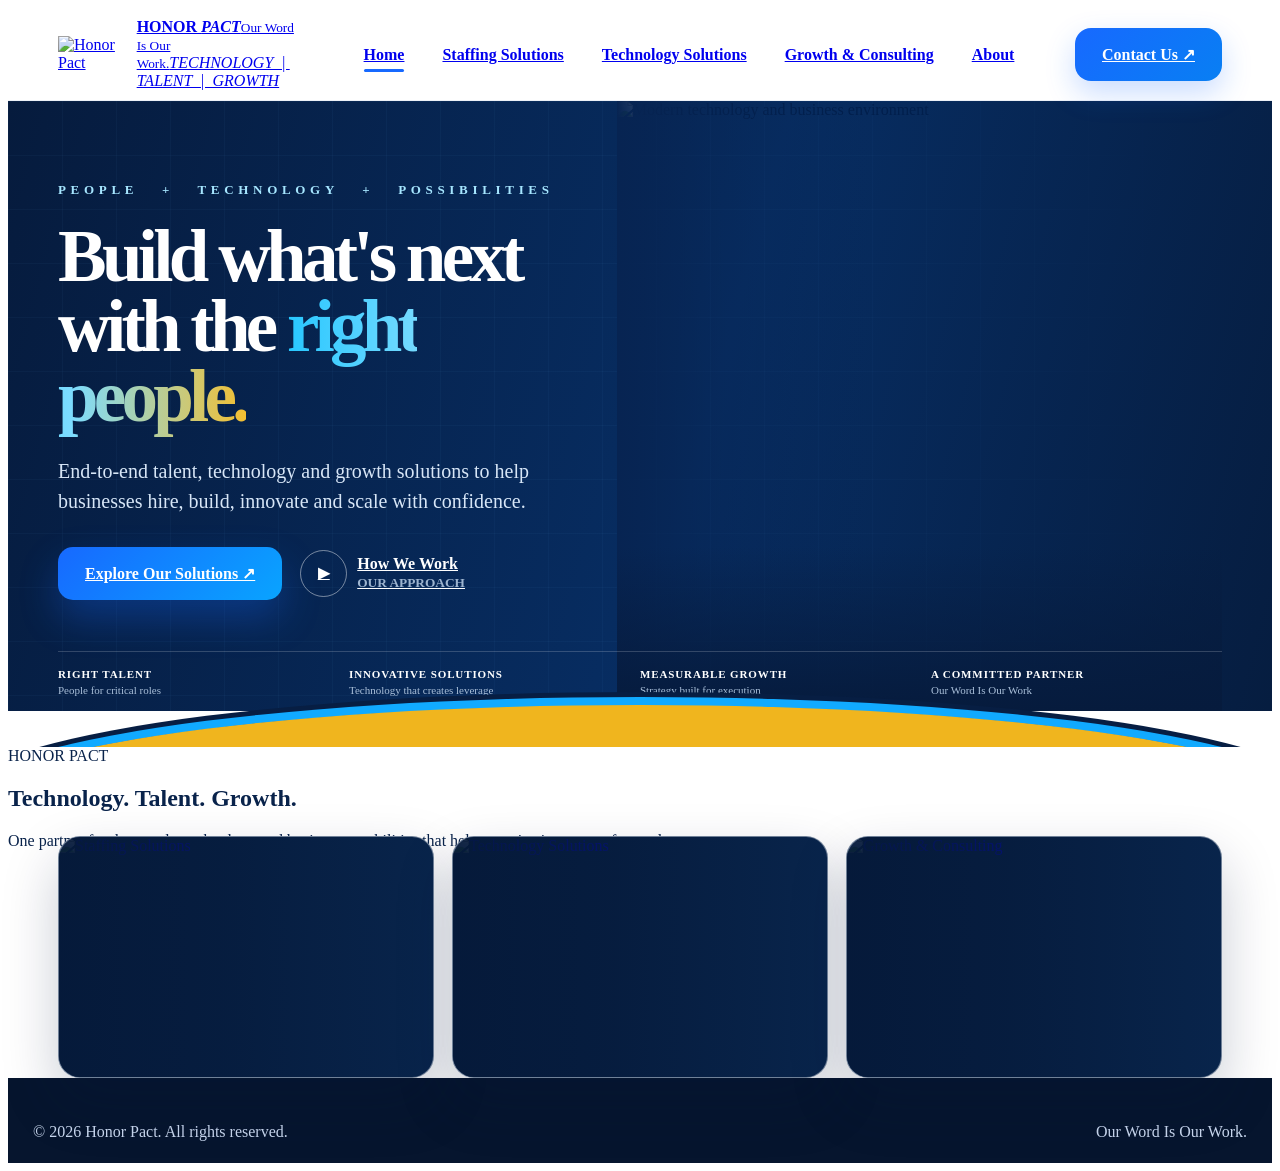
==== index.html @ 68eb31d2 "uploaded files" ====
<!doctype html>
<html lang="en">
<head>
<meta charset="utf-8">
<meta name="viewport" content="width=device-width,initial-scale=1">
<title>Honor Pact | Technology, Talent & Growth</title>
<meta name="description" content="Honor Pact delivers technology, talent and growth solutions for modern businesses.">
<link rel="icon" href="assets/honor-pact-logo.png">
<link rel="stylesheet" href="assets/style.css">
<style>
/* HOMEPAGE VISUAL MATCH */
.hp-home{background:#fff;color:#09234b;overflow-x:hidden;overflow-y:auto}
.hp-header{height:92px;background:rgba(255,255,255,.98);display:flex;align-items:center;border-bottom:1px solid #edf1f7;position:relative;z-index:10}
.hp-nav{width:min(1410px,calc(100% - 100px));margin:auto;display:flex;align-items:center;justify-content:space-between;gap:32px}
.hp-brand{width:245px;display:flex;align-items:center}
.hp-brand img{width:235px;height:auto;display:block}
.hp-links{display:flex;align-items:center;gap:38px;font-size:16px;font-weight:750}
.hp-links a{padding:34px 0 32px;position:relative}
.hp-links a:hover{color:#1769ff}
.hp-links a.active:after{content:"";position:absolute;left:0;right:0;bottom:24px;height:3px;border-radius:2px;background:#1769ff}
.hp-contact{padding:17px 27px;border-radius:16px;background:linear-gradient(135deg,#1769ff,#087ff3);color:#fff;font-weight:800;box-shadow:0 12px 30px rgba(23,105,255,.23)}
.hp-hero{height:610px;background:linear-gradient(105deg,#061b3d 0%,#072d62 55%,#061d40 100%);position:relative;overflow:hidden}
.hp-grid{position:absolute;inset:0;background-image:linear-gradient(rgba(112,194,255,.11) 1px,transparent 1px),linear-gradient(90deg,rgba(112,194,255,.11) 1px,transparent 1px);background-size:54px 54px;opacity:.35;mask-image:linear-gradient(90deg,black 0%,black 55%,transparent 95%)}
.hp-hero-inner{width:min(1410px,calc(100% - 100px));height:100%;margin:auto;display:grid;grid-template-columns:48% 52%;align-items:center;position:relative;z-index:2}
.hp-copy{padding:0 0 30px;position:relative;z-index:5}
.hp-kicker{color:#a6e6ff;font-size:13px;letter-spacing:.36em;font-weight:850;margin-bottom:24px}
.hp-title{font-size:clamp(55px,5.7vw,84px);line-height:.96;letter-spacing:-.065em;color:#fff;margin:0 0 25px;font-weight:900}
.hp-title .grad{background:linear-gradient(90deg,#27c7ff 0%,#7cdcff 45%,#f4bf31 100%);-webkit-background-clip:text;background-clip:text;color:transparent}
.hp-desc{font-size:20px;line-height:1.48;color:#d7e6f7;max-width:700px;margin:0 0 30px}
.hp-actions{display:flex;gap:12px;align-items:center}
.hp-primary{padding:17px 27px;border-radius:15px;background:linear-gradient(135deg,#1769ff,#09a4ff);color:#fff;font-weight:850;box-shadow:0 18px 38px rgba(23,105,255,.3)}
.hp-secondary{padding:16px 25px;border:1px solid rgba(255,255,255,.32);border-radius:15px;color:#fff;font-weight:800;background:rgba(255,255,255,.045)}
.hp-story{display:flex;align-items:center;gap:10px;margin-left:6px;color:#fff;font-weight:800}
.hp-play{width:45px;height:45px;border:1px solid rgba(255,255,255,.45);border-radius:50%;display:grid;place-items:center;font-size:15px}
.hp-visual{height:100%;position:relative;overflow:hidden}
.hp-visual:before{content:"";position:absolute;inset:0;background:linear-gradient(90deg,#072452 0%,rgba(7,36,82,.35) 18%,transparent 42%);z-index:2}
.hp-visual:after{content:"";position:absolute;inset:0;background:linear-gradient(0deg,#061b3d 0%,transparent 27%);z-index:2}
.hp-visual img{position:absolute;width:100%;height:100%;object-fit:cover;object-position:center;filter:saturate(1.08) contrast(1.05)}
.hp-side-label{position:absolute;right:42px;top:46px;z-index:4;color:#fff;font-size:12px;line-height:2.4;letter-spacing:.22em;font-weight:850;text-align:left}
.hp-side-label:after{content:"";display:block;width:51px;height:2px;background:#f4bd2a;margin-top:4px}
.hp-proof{position:absolute;left:0;right:0;bottom:0;z-index:5;display:grid;grid-template-columns:repeat(4,1fr);gap:0;border-top:1px solid rgba(255,255,255,.18)}
.hp-proof .p{padding:16px 16px 15px 0;color:#fff}
.hp-proof .p b{font-size:11px;letter-spacing:.08em;display:block}
.hp-proof .p span{font-size:11px;color:#a9bfd9;display:block;margin-top:4px}
.hp-wave{height:64px;margin-top:-28px;position:relative;z-index:7;overflow:hidden}
.hp-wave:before{content:"";position:absolute;left:-4%;right:-4%;top:22px;height:105px;border-radius:50% 50% 0 0/100% 100% 0 0;background:#f0b51e;box-shadow:0 -8px 0 #11aaff,0 -13px 0 #071e43}
.hp-cards{width:min(1410px,calc(100% - 100px));margin:-30px auto 0;position:relative;z-index:8;display:grid;grid-template-columns:repeat(3,1fr);gap:18px}
.hp-card{height:240px;border-radius:22px;overflow:hidden;position:relative;border:1px solid rgba(255,255,255,.42);box-shadow:0 24px 55px rgba(4,25,57,.22);background:#09264e}
.hp-card:after{content:"";position:absolute;inset:0;background:linear-gradient(90deg,rgba(5,25,57,.95) 0%,rgba(5,25,57,.72) 43%,rgba(5,25,57,.14) 100%);z-index:1}
.hp-card img{position:absolute;inset:0;width:100%;height:100%;object-fit:cover}
.hp-card-tech:after{background:linear-gradient(90deg,rgba(35,20,0,.93) 0%,rgba(49,29,0,.70) 45%,rgba(49,29,0,.16) 100%)}
.hp-card-growth:after{background:linear-gradient(90deg,rgba(0,56,46,.95) 0%,rgba(0,76,64,.66) 45%,rgba(0,76,64,.13) 100%)}
.hp-card-content{position:relative;z-index:3;height:100%;padding:26px 28px;color:#fff;display:flex;flex-direction:column;align-items:flex-start}
.hp-icon{width:44px;height:44px;border-radius:14px;border:1px solid rgba(255,255,255,.42);display:grid;place-items:center;font-weight:900;font-size:18px;margin-bottom:14px;background:rgba(255,255,255,.08);backdrop-filter:blur(8px)}
.hp-card h3{font-size:24px;margin:0 0 4px;letter-spacing:-.025em}
.hp-card p{font-size:15px;margin:0 0 10px;color:#e8f2ff}
.hp-card small{font-size:12px;color:#c6dbf2;max-width:300px;line-height:1.6}
.hp-arrow{margin-top:auto;width:40px;height:40px;border:1px solid rgba(255,255,255,.48);border-radius:50%;display:grid;place-items:center;font-size:18px}
.hp-after{padding:92px 0 130px;position:relative;z-index:2}
.hp-after .wrap{width:min(1200px,calc(100% - 100px));margin:auto;text-align:center}
.hp-after .eyebrow{font-size:12px;color:#1769ff;letter-spacing:.26em;font-weight:850;text-transform:uppercase}
.hp-after h2{font-size:clamp(38px,4vw,58px);line-height:1.04;letter-spacing:-.05em;margin:10px 0 14px}
.hp-after p{color:#60708e;font-size:18px;max-width:760px;margin:auto}
@media(max-width:1050px){
 .hp-nav,.hp-hero-inner,.hp-cards{width:calc(100% - 50px)}
 .hp-links{gap:20px;font-size:14px}.hp-brand{width:220px}.hp-brand img{width:205px}
 .hp-hero-inner{grid-template-columns:1fr 1fr}.hp-title{font-size:58px}
}
@media(max-width:820px){
 .hp-header{height:78px}.hp-nav{width:calc(100% - 30px)}.hp-links{display:none}.hp-brand img{width:190px}.hp-contact{padding:12px 16px}
 .hp-hero{height:auto;overflow:visible}.hp-hero-inner{width:100%;display:flex;flex-direction:column}.hp-copy{padding:55px 25px 40px;width:100%}.hp-title{font-size:49px}.hp-desc{font-size:17px}
 .hp-visual{height:360px;width:100%}.hp-proof{position:relative;margin:0 25px;width:calc(100% - 50px);bottom:auto;grid-template-columns:1fr 1fr}.hp-proof .p{padding:13px 8px 13px 0}
 .hp-wave{display:none}.hp-cards{width:calc(100% - 30px);margin:25px auto 0;grid-template-columns:1fr}.hp-card{height:215px}
 .hp-after .wrap{width:calc(100% - 30px)}
}
</style>
</head>
<body class="hp-home">
<header class="hp-header">
 <div class="hp-nav">
  <a class="hp-brand" href="index.html"><img class="hp-mark" src="assets/hp-symbol.png" alt="Honor Pact"><span class="hp-brand-copy"><strong>HONOR <em>PACT</em></strong><small>Our Word Is Our Work.</small><i>TECHNOLOGY &nbsp;|&nbsp; TALENT &nbsp;|&nbsp; GROWTH</i></span></a>
  <nav class="hp-links">
   <a class="active" href="index.html">Home</a>
   <a href="staffing.html">Staffing Solutions</a>
   <a href="technology.html">Technology Solutions</a>
   <a href="growth.html">Growth &amp; Consulting</a>
   <a href="about.html">About</a>
  </nav>
  <a class="hp-contact" href="contact.html">Contact Us ↗</a>
 </div>
</header>

<main>
<section class="hp-hero">
 <div class="hp-grid"></div>
 <div class="hp-hero-inner">
  <div class="hp-copy">
   <div class="hp-kicker">PEOPLE &nbsp; + &nbsp; TECHNOLOGY &nbsp; + &nbsp; POSSIBILITIES</div>
   <h1 class="hp-title">Build what's next<br>with the <span class="grad">right people.</span></h1>
   <p class="hp-desc">End-to-end talent, technology and growth solutions to help businesses hire, build, innovate and scale with confidence.</p>
   <div class="hp-actions">
    <a class="hp-primary" href="#solutions">Explore Our Solutions ↗</a>
    <a class="hp-story" href="about.html"><span class="hp-play">▶</span><span>How We Work<br><small style="color:#9db4cf;font-weight:600">OUR APPROACH</small></span></a>
   </div>
  </div>
  <div class="hp-visual">
   <img src="assets/homepage-hero-no-labels.jpg" alt="Modern technology and business environment">
  </div>
 </div>
 <div class="hp-proof" style="width:min(1410px,calc(100% - 100px));margin:auto;position:absolute;left:0;right:0;bottom:0">
  <div class="p"><b>RIGHT TALENT</b><span>People for critical roles</span></div>
  <div class="p"><b>INNOVATIVE SOLUTIONS</b><span>Technology that creates leverage</span></div>
  <div class="p"><b>MEASURABLE GROWTH</b><span>Strategy built for execution</span></div>
  <div class="p"><b>A COMMITTED PARTNER</b><span>Our Word Is Our Work</span></div>
 </div>
</section>

<div class="hp-wave"></div>

<section class="hp-capability-intro">
 <div class="eyebrow">HONOR PACT</div>
 <h2>Technology. Talent. Growth.</h2>
 <p>One partner for the people, technology and business capabilities that help organizations move forward.</p>
</section>

<section id="solutions" class="hp-cards">
 <a class="hp-card" href="staffing.html"><img src="assets/staffing-card.jpg" alt="Staffing Solutions"></a>
 <a class="hp-card" href="technology.html"><img src="assets/technology-card.jpg" alt="Technology Solutions"></a>
 <a class="hp-card" href="growth.html"><img src="assets/growth-card.jpg" alt="Growth & Consulting"></a>
</section>
</main>

<footer style="background:#06152e;color:#c9d8ef;padding:45px 0 22px">
 <div style="width:min(1410px,calc(100% - 50px));margin:auto;display:flex;justify-content:space-between;gap:25px;align-items:center">
  <span>© <span id="yr"></span> Honor Pact. All rights reserved.</span><span>Our Word Is Our Work.</span>
 </div>
</footer>
<script>document.getElementById('yr').textContent=new Date().getFullYear();</script>
</body></html>
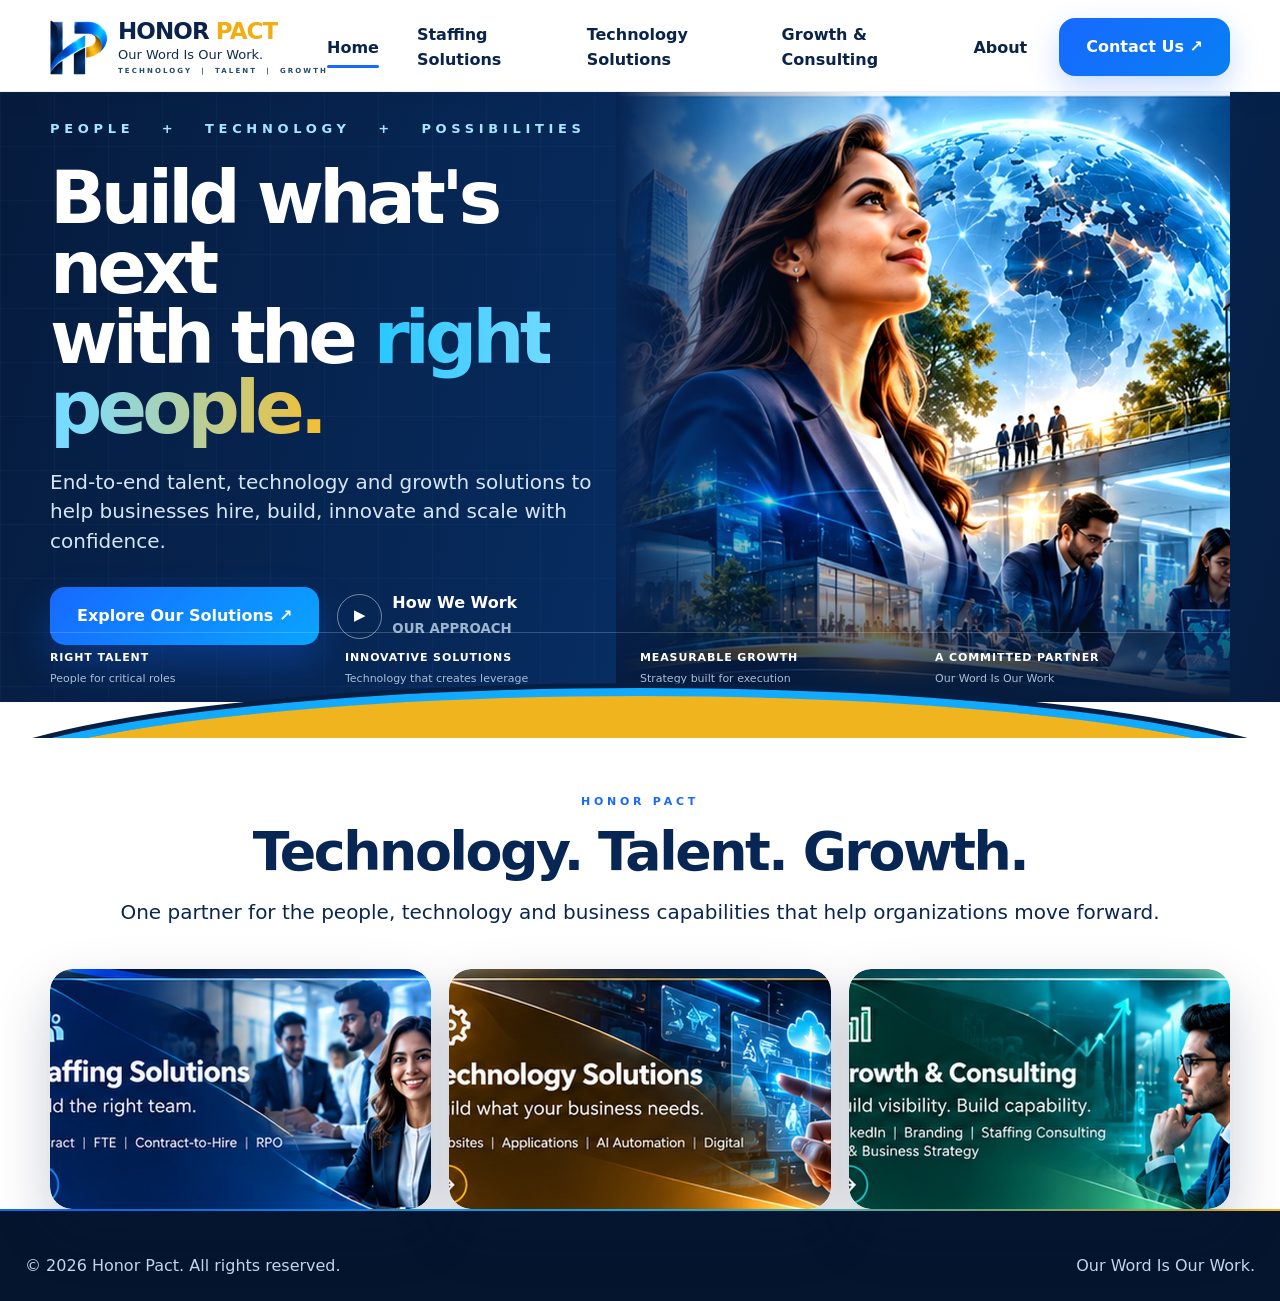
==== commit 001b7fe0: "update pages" ====
--- a/index.html
+++ b/index.html
@@ -67,12 +67,17 @@
  .hp-hero-inner{grid-template-columns:1fr 1fr}.hp-title{font-size:58px}
 }
 @media(max-width:820px){
+ .hp-menu{display:block;border:0;background:#1769ff;color:#fff;width:44px;height:44px;border-radius:12px;font-size:22px;line-height:1;cursor:pointer;box-shadow:0 10px 24px rgba(23,105,255,.22)}
+ .hp-links.open{display:flex;position:absolute;top:78px;left:15px;right:15px;flex-direction:column;align-items:stretch;gap:0;padding:10px;background:rgba(255,255,255,.98);border:1px solid #e5ebf4;border-radius:16px;box-shadow:0 18px 45px rgba(8,38,83,.18);z-index:100}
+ .hp-links.open a{display:block;padding:14px 16px;border-radius:10px}
+ .hp-links.open a:hover,.hp-links.open a.active{background:#eef5ff;color:#1769ff}
  .hp-header{height:78px}.hp-nav{width:calc(100% - 30px)}.hp-links{display:none}.hp-brand img{width:190px}.hp-contact{padding:12px 16px}
  .hp-hero{height:auto;overflow:visible}.hp-hero-inner{width:100%;display:flex;flex-direction:column}.hp-copy{padding:55px 25px 40px;width:100%}.hp-title{font-size:49px}.hp-desc{font-size:17px}
  .hp-visual{height:360px;width:100%}.hp-proof{position:relative;margin:0 25px;width:calc(100% - 50px);bottom:auto;grid-template-columns:1fr 1fr}.hp-proof .p{padding:13px 8px 13px 0}
  .hp-wave{display:none}.hp-cards{width:calc(100% - 30px);margin:25px auto 0;grid-template-columns:1fr}.hp-card{height:215px}
  .hp-after .wrap{width:calc(100% - 30px)}
 }
+.hp-menu{display:none}
 </style>
 </head>
 <body class="hp-home">
@@ -87,6 +92,7 @@
    <a href="about.html">About</a>
   </nav>
   <a class="hp-contact" href="contact.html">Contact Us ↗</a>
+  <button class="hp-menu" aria-label="Open menu" aria-expanded="false">☰</button>
  </div>
 </header>
 
--- a/assets/style.css
+++ b/assets/style.css
@@ -0,0 +1,509 @@
+
+:root{
+  --navy:#071b3a;
+  --navy2:#0c2f67;
+  --blue:#1768ff;
+  --cyan:#18c7ff;
+  --gold:#f3b51b;
+  --ink:#0a1c3d;
+  --muted:#60708e;
+  --line:#e6edf7;
+  --white:#fff;
+  --soft:#f5f8fd;
+  --shadow:0 24px 70px rgba(7,27,58,.13);
+  --radius:24px;
+}
+*{box-sizing:border-box}
+html{scroll-behavior:smooth}
+body{margin:0;font-family:Inter,ui-sans-serif,system-ui,-apple-system,BlinkMacSystemFont,"Segoe UI",sans-serif;color:var(--ink);background:#fff;line-height:1.55}
+a{text-decoration:none;color:inherit}
+img{max-width:100%;display:block}
+.container{width:min(1180px,calc(100% - 44px));margin:auto}
+.topline{height:3px;background:linear-gradient(90deg,var(--navy),var(--blue),var(--cyan),var(--gold))}
+header{position:sticky;top:0;z-index:50;background:rgba(255,255,255,.88);backdrop-filter:blur(18px);border-bottom:1px solid rgba(10,28,61,.08)}
+.nav{height:82px;display:flex;align-items:center;justify-content:space-between;gap:28px}
+.brand{display:flex;align-items:center;min-width:210px}
+.brand{padding:4px 0}.brand img{width:235px;height:auto;max-height:64px;object-fit:contain}
+.navlinks{display:flex;align-items:center;gap:30px;font-size:14px;font-weight:700;color:#243758}
+.navlinks a{padding:29px 0;position:relative}
+.navlinks a:hover{color:var(--blue)}
+.navlinks a.active{color:var(--blue)}
+.navlinks a.active:after{content:"";position:absolute;left:0;right:0;bottom:20px;height:2px;background:linear-gradient(90deg,var(--blue),var(--cyan))}
+.navcta,.btn-primary{background:linear-gradient(135deg,#135cf0,#0788ff);color:#fff;border:0;padding:13px 20px;border-radius:13px;font-weight:800;box-shadow:0 12px 28px rgba(23,104,255,.25)}
+.menu{display:none;background:none;border:0;font-size:26px}
+.hero{position:relative;overflow:hidden;background:
+ radial-gradient(circle at 82% 20%,rgba(24,199,255,.22),transparent 24%),
+ radial-gradient(circle at 15% 15%,rgba(243,181,27,.12),transparent 25%),
+ linear-gradient(135deg,#061734 0%,#0a2b5d 54%,#071a3b 100%);color:#fff}
+.hero:before{content:"";position:absolute;inset:0;background:linear-gradient(115deg,transparent 0 52%,rgba(255,255,255,.05) 52.2%,transparent 64%);pointer-events:none}
+.hero-grid{min-height:650px;display:grid;grid-template-columns:1.04fr .96fr;align-items:center;gap:35px;position:relative}
+.eyebrow{font-size:12px;letter-spacing:.26em;text-transform:uppercase;font-weight:800;color:#6bcaff;margin-bottom:18px}
+h1{font-size:clamp(46px,6vw,78px);line-height:.98;letter-spacing:-.055em;margin:0 0 24px;font-weight:850}
+h1 span{background:linear-gradient(90deg,#fff 10%,#72d8ff 60%,#f6c847 100%);-webkit-background-clip:text;background-clip:text;color:transparent}
+.hero p{font-size:19px;color:#c9d8ef;max-width:650px;margin:0 0 30px}
+.actions{display:flex;gap:13px;flex-wrap:wrap}
+.btn{display:inline-flex;align-items:center;gap:9px;padding:14px 20px;border-radius:13px;font-weight:800}
+.btn-ghost{border:1px solid rgba(255,255,255,.25);color:#fff;background:rgba(255,255,255,.06);backdrop-filter:blur(10px)}
+.hero-orb{position:relative;height:470px}
+.orb{position:absolute;border-radius:50%;filter:blur(.2px)}
+.orb.one{width:420px;height:420px;right:30px;top:22px;background:radial-gradient(circle at 32% 28%,#49d7ff,transparent 23%),linear-gradient(135deg,#0c55e9,#061b40 72%);box-shadow:inset -40px -35px 80px rgba(0,0,0,.35),0 0 100px rgba(24,199,255,.18)}
+.orb.two{width:180px;height:180px;right:245px;bottom:15px;background:linear-gradient(135deg,#f7c63f,#c37d00);box-shadow:0 25px 70px rgba(243,181,27,.2)}
+.orb.three{width:110px;height:110px;right:20px;bottom:80px;background:linear-gradient(135deg,#19d1ff,#1259ef);box-shadow:0 20px 50px rgba(23,104,255,.3)}
+.glass-card{position:absolute;right:48px;top:86px;width:360px;padding:22px;border:1px solid rgba(255,255,255,.22);background:rgba(255,255,255,.09);backdrop-filter:blur(18px);border-radius:24px;box-shadow:0 30px 80px rgba(0,0,0,.25)}
+.glass-card strong{font-size:24px}
+.glass-card p{font-size:14px;color:#d8e7ff;margin:7px 0 0}
+.mini-grid{display:grid;grid-template-columns:repeat(3,1fr);gap:9px;margin-top:18px}
+.mini{border:1px solid rgba(255,255,255,.12);padding:12px;border-radius:15px;background:rgba(255,255,255,.06)}
+.mini b{font-size:19px;display:block}.mini small{color:#b8c9e3}
+.section{padding:100px 0}
+.section.soft{background:var(--soft)}
+.section-head{text-align:center;max-width:760px;margin:0 auto 48px}
+.kicker{color:var(--blue);font-size:12px;letter-spacing:.25em;text-transform:uppercase;font-weight:850}
+h2{font-size:clamp(34px,4.2vw,54px);line-height:1.05;letter-spacing:-.045em;margin:11px 0 15px}
+.section-head p{color:var(--muted);font-size:17px}
+.pillars{display:grid;grid-template-columns:repeat(3,1fr);gap:20px}
+.card{border:1px solid var(--line);border-radius:var(--radius);background:#fff;box-shadow:var(--shadow);padding:28px;position:relative;overflow:hidden}
+.card:before{content:"";position:absolute;width:180px;height:180px;right:-90px;top:-90px;border-radius:50%;background:linear-gradient(135deg,rgba(23,104,255,.13),rgba(243,181,27,.07));}
+.icon{width:50px;height:50px;border-radius:15px;display:grid;place-items:center;color:#fff;font-weight:900;font-size:20px;background:linear-gradient(135deg,#0b52e8,#18bfff);box-shadow:0 12px 24px rgba(23,104,255,.22)}
+.card.gold .icon{background:linear-gradient(135deg,#d88c00,#ffd75b)}
+.card.green .icon{background:linear-gradient(135deg,#079b78,#4ce0bd)}
+.card h3{font-size:24px;margin:22px 0 8px}.card p{color:var(--muted);margin:0 0 22px}.link{color:var(--blue);font-weight:800}
+.service-list{display:grid;gap:11px;margin-top:20px}.service-list span{font-size:14px;font-weight:700;color:#334665}
+.service-list span:before{content:"✓";color:var(--blue);margin-right:8px}
+.split{display:grid;grid-template-columns:1fr 1fr;gap:70px;align-items:center}
+.feature-panel{background:linear-gradient(145deg,#071b3a,#0b3a7b);color:#fff;border-radius:30px;padding:42px;box-shadow:var(--shadow);position:relative;overflow:hidden}
+.feature-panel:after{content:"";position:absolute;width:350px;height:350px;border-radius:50%;right:-160px;bottom:-180px;background:radial-gradient(circle,#20cfff,transparent 68%);opacity:.5}
+.feature-panel h3{font-size:32px;line-height:1.1;margin:0 0 16px}.feature-panel p{color:#cbdaf1}.feature-points{display:grid;gap:16px;margin-top:28px}.feature-point{display:flex;gap:12px;align-items:flex-start}.dot{width:11px;height:11px;border-radius:50%;background:linear-gradient(135deg,var(--cyan),var(--gold));margin-top:7px;flex:none}
+.process{display:grid;grid-template-columns:repeat(5,1fr);gap:12px}
+.step{padding:22px;border-radius:18px;border:1px solid var(--line);background:#fff;box-shadow:0 12px 35px rgba(7,27,58,.07)}
+.step b{color:var(--blue);font-size:12px;letter-spacing:.15em}.step h4{margin:8px 0 5px}.step p{font-size:13px;color:var(--muted);margin:0}
+.quote{padding:90px 0;background:linear-gradient(120deg,#071b3a,#0d4c99);color:#fff;text-align:center;position:relative;overflow:hidden}
+.quote h2{max-width:900px;margin:0 auto 22px}.quote p{color:#cbdaf1;max-width:680px;margin:0 auto 28px}
+.page-hero{padding:110px 0 90px;background:linear-gradient(135deg,#061734,#0b3978);color:#fff;position:relative;overflow:hidden}
+.page-hero:after{content:"";position:absolute;right:-180px;top:-250px;width:600px;height:600px;border-radius:50%;border:90px solid rgba(24,199,255,.08)}
+.page-hero p{color:#cbdaf1;max-width:750px;font-size:18px}
+.breadcrumb{font-size:12px;letter-spacing:.18em;text-transform:uppercase;color:#73ceff;font-weight:800;margin-bottom:17px}
+.service-grid{display:grid;grid-template-columns:repeat(2,1fr);gap:20px}
+.service-card{padding:30px;border:1px solid var(--line);border-radius:24px;background:#fff;box-shadow:0 18px 55px rgba(7,27,58,.08)}
+.service-card h3{font-size:23px;margin:16px 0 7px}.service-card p{color:var(--muted)}.service-card ul{padding-left:18px;color:#53647f}.service-card li{margin:6px 0}
+.about-grid{display:grid;grid-template-columns:1fr 1fr;gap:55px}.principles{display:grid;gap:14px}.principle{display:grid;grid-template-columns:52px 1fr;gap:14px;padding:19px;border:1px solid var(--line);border-radius:18px}.principle b{color:var(--blue)}.principle h4{margin:0 0 3px}.principle p{margin:0;color:var(--muted);font-size:14px}
+.contact-grid{display:grid;grid-template-columns:.85fr 1.15fr;gap:28px}.contact-card{padding:34px;border-radius:24px;border:1px solid var(--line);box-shadow:var(--shadow)}.contact-card.dark{background:linear-gradient(145deg,#071b3a,#0b3b80);color:#fff}.contact-card.dark p{color:#cbdaf1}.contact-items{display:grid;gap:18px;margin-top:30px}.contact-item small{display:block;color:#7890b1;text-transform:uppercase;letter-spacing:.12em;font-weight:800}.contact-item a{font-weight:750}
+form{display:grid;gap:15px}label{font-size:13px;font-weight:800}input,textarea,select{width:100%;border:1px solid #dce5f2;border-radius:12px;padding:14px;font:inherit;outline:none}textarea{min-height:150px;resize:vertical}input:focus,textarea:focus,select:focus{border-color:var(--blue);box-shadow:0 0 0 4px rgba(23,104,255,.09)}
+footer{background:#06152e;color:#c9d8ef;padding:58px 0 22px}.footer-grid{display:grid;grid-template-columns:1.3fr 1fr 1fr 1fr;gap:35px}.footer-logo{width:205px;filter:brightness(0) invert(1);opacity:.96}.footer-brand p{max-width:340px;color:#8fa4c2}.footer h4{color:#fff;margin:0 0 14px}.footer a{display:block;color:#9eb0c9;margin:9px 0;font-size:14px}.footer a:hover{color:#fff}.copyright{border-top:1px solid rgba(255,255,255,.1);margin-top:40px;padding-top:18px;font-size:12px;color:#758aa7;display:flex;justify-content:space-between;gap:15px}
+.badge-row{display:flex;flex-wrap:wrap;gap:9px;margin-top:24px}.badge{padding:9px 12px;border-radius:999px;background:#eef5ff;color:#24508d;font-size:12px;font-weight:800}
+@media(max-width:900px){
+ .navlinks{display:none}.menu{display:block}.nav{height:70px}.brand img{width:190px;max-height:58px}
+ .hero-grid,.split,.about-grid,.contact-grid{grid-template-columns:1fr}.hero-grid{padding:65px 0;min-height:auto}.hero-orb{height:350px}.glass-card{right:10px;top:55px;width:310px}.orb.one{width:320px;height:320px;right:25px}.orb.two{right:200px;width:130px;height:130px}
+ .pillars,.process{grid-template-columns:1fr}.service-grid{grid-template-columns:1fr}.footer-grid{grid-template-columns:1fr 1fr}
+}
+@media(max-width:600px){
+ .container{width:min(100% - 28px,1180px)}h1{font-size:46px}.section{padding:72px 0}.footer-grid{grid-template-columns:1fr}.copyright{flex-direction:column}.hero p{font-size:17px}.feature-panel{padding:28px}
+}
+
+/* Enterprise visual upgrade */
+.hero{min-height:720px;background:
+ radial-gradient(circle at 78% 16%,rgba(25,199,255,.18),transparent 22%),
+ radial-gradient(circle at 96% 74%,rgba(243,181,27,.10),transparent 20%),
+ linear-gradient(120deg,#04142f 0%,#062b61 52%,#04152f 100%);}
+.hero:after{content:"";position:absolute;inset:0;opacity:.22;background-image:
+ linear-gradient(rgba(87,174,255,.14) 1px,transparent 1px),
+ linear-gradient(90deg,rgba(87,174,255,.14) 1px,transparent 1px);
+ background-size:54px 54px;mask-image:linear-gradient(90deg,transparent,black 35%,black 100%);pointer-events:none}
+.hero-grid{min-height:720px;grid-template-columns:1.02fr .98fr;z-index:1}
+.hero-copy{position:relative;z-index:2}
+.brandline{font-size:11px;letter-spacing:.30em;text-transform:uppercase;color:#7edaff;font-weight:850;margin-bottom:18px}
+.hero h1{font-size:clamp(50px,6.3vw,86px);max-width:760px;letter-spacing:-.06em}
+.hero h1 .gradient{background:linear-gradient(90deg,#fff 5%,#6fd7ff 58%,#f6c747 100%);-webkit-background-clip:text;background-clip:text;color:transparent}
+.hero-sub{font-size:20px!important;line-height:1.55!important;max-width:700px!important;color:#d5e3f6!important}
+.hero-proof{display:grid;grid-template-columns:repeat(4,1fr);gap:1px;margin-top:45px;border-top:1px solid rgba(255,255,255,.16);border-bottom:1px solid rgba(255,255,255,.12);background:rgba(255,255,255,.04)}
+.hero-proof div{padding:17px 12px 17px 0}.hero-proof b{display:block;font-size:12px;letter-spacing:.11em;text-transform:uppercase}.hero-proof span{display:block;color:#91a9c8;font-size:12px;margin-top:4px}
+.hero-orb{height:550px;z-index:1}
+.orb.one{width:500px;height:500px;right:5px;top:15px;background:
+ radial-gradient(circle at 36% 30%,rgba(44,219,255,.98),rgba(19,104,255,.48) 20%,transparent 21%),
+ radial-gradient(circle at 48% 48%,rgba(23,104,255,.55),transparent 52%),
+ linear-gradient(135deg,#0d54e8,#041735 72%);
+ box-shadow:inset -55px -50px 100px rgba(0,0,0,.42),0 0 120px rgba(24,199,255,.16)}
+.orb.one:before,.orb.one:after{content:"";position:absolute;border:1px solid rgba(111,216,255,.38);border-radius:50%;inset:34px;transform:rotate(22deg)}
+.orb.one:after{inset:88px;transform:rotate(-38deg);border-color:rgba(243,181,27,.32)}
+.glass-card{right:70px;top:105px;width:365px;background:linear-gradient(135deg,rgba(255,255,255,.14),rgba(255,255,255,.04));border:1px solid rgba(155,223,255,.24);box-shadow:0 35px 90px rgba(0,0,0,.28)}
+.glass-card strong{font-size:26px;letter-spacing:-.03em}
+.digital-label{display:inline-flex;align-items:center;gap:8px;padding:8px 11px;border:1px solid rgba(126,218,255,.24);border-radius:999px;background:rgba(24,199,255,.06);color:#a6e8ff;font-size:10px;letter-spacing:.18em;text-transform:uppercase;font-weight:800;margin-top:18px}
+.digital-label:before{content:"";width:7px;height:7px;border-radius:50%;background:#35d5ff;box-shadow:0 0 12px #35d5ff}
+.section-head h2{font-weight:850}
+.enterprise-strip{background:#061a38;color:#fff;padding:18px 0;border-top:1px solid rgba(255,255,255,.06);border-bottom:1px solid rgba(255,255,255,.08)}
+.enterprise-strip .container{display:flex;justify-content:space-between;align-items:center;gap:20px}
+.enterprise-strip span{font-size:11px;letter-spacing:.22em;text-transform:uppercase;color:#8fa8c7;font-weight:800}
+.enterprise-strip b{font-size:13px}
+.pillars .card{min-height:430px;padding:32px}
+.pillars .card h3{font-size:27px;letter-spacing:-.03em}
+.pillars .card:after{content:"";position:absolute;left:0;right:0;bottom:0;height:3px;background:linear-gradient(90deg,var(--blue),var(--cyan),var(--gold));opacity:.8}
+.card .icon{box-shadow:0 10px 30px rgba(23,104,255,.2)}
+.digital-panel{border-radius:30px;min-height:510px;background:
+ radial-gradient(circle at 70% 28%,rgba(25,199,255,.22),transparent 24%),
+ linear-gradient(145deg,#071b3a,#0b3978 58%,#071b3a);position:relative;overflow:hidden;box-shadow:var(--shadow)}
+.digital-panel:before{content:"";position:absolute;inset:0;background-image:
+ linear-gradient(rgba(121,204,255,.12) 1px,transparent 1px),
+ linear-gradient(90deg,rgba(121,204,255,.12) 1px,transparent 1px);background-size:38px 38px;opacity:.55}
+.digital-panel .node{position:absolute;border-radius:50%;width:10px;height:10px;background:#5cddff;box-shadow:0 0 22px #5cddff}
+.digital-panel .ring{position:absolute;width:330px;height:330px;border-radius:50%;border:1px solid rgba(99,211,255,.24);right:70px;top:60px;box-shadow:0 0 80px rgba(24,199,255,.08)}
+.digital-panel .ring:after{content:"";position:absolute;inset:45px;border-radius:50%;border:1px solid rgba(243,181,27,.22)}
+.digital-panel .label{position:absolute;left:34px;top:30px;color:#86dfff;letter-spacing:.18em;text-transform:uppercase;font-size:11px;font-weight:800}
+.digital-panel .center{position:absolute;right:160px;top:185px;width:110px;height:110px;border-radius:50%;display:grid;place-items:center;text-align:center;color:#fff;font-weight:850;font-size:13px;background:radial-gradient(circle,#18c7ff,#1557dd 60%,#062050);box-shadow:0 0 60px rgba(24,199,255,.25)}
+.digital-panel .node.n1{right:310px;top:120px}.digital-panel .node.n2{right:90px;top:180px}.digital-panel .node.n3{right:235px;top:360px}.digital-panel .node.n4{right:80px;top:350px}
+.digital-panel .signal{position:absolute;height:1px;background:linear-gradient(90deg,transparent,#48d8ff,transparent);transform-origin:left center}
+.digital-panel .s1{width:270px;right:200px;top:165px;transform:rotate(18deg)}.digital-panel .s2{width:220px;right:145px;top:300px;transform:rotate(-24deg)}.digital-panel .s3{width:190px;right:220px;top:260px;transform:rotate(68deg)}
+.page-hero{padding:125px 0 100px}
+.page-hero h1{font-weight:850}
+.service-card{transition:transform .25s ease,box-shadow .25s ease,border-color .25s ease}
+.service-card:hover{transform:translateY(-6px);box-shadow:0 26px 65px rgba(7,27,58,.13);border-color:#cddcf2}
+.btn-primary{background:linear-gradient(135deg,#0f5df4,#08a7ff);box-shadow:0 15px 35px rgba(23,104,255,.3)}
+footer{position:relative;overflow:hidden}footer:before{content:"";position:absolute;left:0;right:0;top:0;height:2px;background:linear-gradient(90deg,var(--blue),var(--cyan),var(--gold))}
+@media(max-width:900px){.hero-proof{grid-template-columns:repeat(2,1fr)}.enterprise-strip .container{flex-direction:column;align-items:flex-start}.hero-orb{height:430px}}
+
+/* === HONOR PACT ENTERPRISE VISUAL SYSTEM v3 === */
+:root{
+  --hp-navy:#061b3b;
+  --hp-blue:#1769ff;
+  --hp-cyan:#20c8ff;
+  --hp-gold:#f3b51b;
+  --hp-green:#16b99a;
+}
+body{background:#fff;color:#0a2145;overflow-x:hidden}
+header{background:rgba(255,255,255,.96);box-shadow:0 4px 24px rgba(6,27,59,.07)}
+.nav{height:92px}
+.brand img{width:250px;max-height:72px}
+.navlinks{gap:34px;font-size:15px}
+.navlinks a{padding:35px 0}
+.navlinks a.active:after{bottom:25px;height:3px}
+.navcta{padding:16px 25px;border-radius:16px;font-size:15px}
+.hero{
+  min-height:680px;
+  background:
+    radial-gradient(circle at 72% 40%,rgba(30,179,255,.13),transparent 30%),
+    linear-gradient(110deg,#03132f 0%,#062b60 55%,#071c3e 100%);
+}
+.hero:before{background:none}
+.hero:after{opacity:.10;background-image:linear-gradient(rgba(100,190,255,.16) 1px,transparent 1px),linear-gradient(90deg,rgba(100,190,255,.16) 1px,transparent 1px);background-size:52px 52px;mask-image:linear-gradient(90deg,black 0%,black 35%,transparent 85%)}
+.hero-grid{min-height:680px;grid-template-columns:47% 53%;gap:0}
+.hero-copy{padding:70px 0 55px;z-index:5}
+.brandline{font-size:12px;letter-spacing:.31em;margin-bottom:25px;color:#b4eaff}
+.hero h1{font-size:clamp(50px,5.25vw,82px);line-height:.96;max-width:760px;margin-bottom:25px}
+.hero h1 .gradient{background:linear-gradient(90deg,#20c8ff,#7edcff 48%,#f3b51b 100%);-webkit-background-clip:text;background-clip:text}
+.hero-sub{font-size:19px!important;max-width:670px!important;color:#d6e5f6!important}
+.hero-orb{height:680px;margin-left:-20px;overflow:visible}
+.hero-orb:before{content:"";position:absolute;right:-20px;top:0;bottom:0;width:100%;background:linear-gradient(90deg,#071f45 0%,rgba(7,31,69,.72) 10%,rgba(7,31,69,.12) 30%,transparent 55%),linear-gradient(0deg,#061b3b 0%,rgba(6,27,59,.16) 25%,transparent 48%);z-index:2;pointer-events:none}
+.hero-orb .orb,.hero-orb .glass-card{display:none}
+.hero-orb:after{
+ content:"";position:absolute;inset:0;
+ background:url("enterprise-hero-visual-clean.jpg") center right/cover no-repeat;
+ border-radius:0 0 0 120px;
+ opacity:.98;
+ z-index:1;
+ filter:saturate(1.08) contrast(1.04);
+}
+.hero-proof{position:relative;z-index:6;max-width:720px;margin-top:38px;background:transparent;border-top:1px solid rgba(255,255,255,.16);border-bottom:0}
+.hero-proof div{padding:17px 18px 10px 0}.hero-proof b{color:#fff;font-size:11px}.hero-proof span{color:#9eb6d2;font-size:11px}
+.actions{position:relative;z-index:6}
+.digital-label{position:relative;z-index:6}
+.enterprise-strip{padding:0;background:#061936;border:0}
+.enterprise-strip .container{min-height:66px}
+.enterprise-strip span{color:#b8c9df}
+.enterprise-strip b{color:#fff;letter-spacing:.08em}
+#solutions.section{padding-top:92px}
+.section-head{max-width:850px}
+.section-head .kicker{color:#1670f7}
+.section-head h2{font-size:clamp(38px,4vw,56px)}
+.pillars{gap:18px}
+.pillars .card{min-height:390px;padding:30px;border-radius:26px;box-shadow:0 22px 60px rgba(6,27,59,.12);transition:transform .28s ease,box-shadow .28s ease}
+.pillars .card:hover{transform:translateY(-8px);box-shadow:0 30px 80px rgba(6,27,59,.17)}
+.pillars .card:before{width:280px;height:280px;right:-150px;top:-150px}
+.pillars .card:after{height:4px}
+.pillars .card:first-child{background:linear-gradient(145deg,#071f47,#0a3775);color:#fff;border-color:rgba(100,200,255,.18)}
+.pillars .card:first-child p,.pillars .card:first-child .service-list span{color:#c4d8f0}
+.pillars .card:first-child .link{color:#62d7ff}
+.pillars .card:nth-child(2){background:linear-gradient(145deg,#fffaf0,#fff)}
+.pillars .card:nth-child(3){background:linear-gradient(145deg,#effbf8,#fff)}
+.feature-panel{border-radius:30px}
+.digital-panel{min-height:500px}
+.quote{padding:105px 0;background:linear-gradient(120deg,#041631,#0b3b80 65%,#071b3b)}
+footer{margin-top:0}
+.page-hero{padding:120px 0 105px}
+.page-hero h1{font-size:clamp(50px,5.5vw,80px)}
+.service-grid .service-card{border-radius:25px}
+@media(max-width:900px){
+  .brand img{width:205px;max-height:62px}
+  .nav{height:76px}
+  .navlinks a{padding:28px 0}
+  .hero-grid{grid-template-columns:1fr;min-height:780px}
+  .hero-copy{padding-top:60px}
+  .hero-orb{height:360px;margin:0}
+  .hero-orb:after{border-radius:80px 0 0 0;background-position:center}
+  .hero-proof{grid-template-columns:repeat(2,1fr)}
+}
+@media(max-width:600px){
+  .brand img{width:190px}
+  .hero-grid{min-height:800px}
+  .hero h1{font-size:47px}
+  .hero-proof{grid-template-columns:1fr 1fr}
+  .hero-proof div{padding-right:8px}
+}
+
+.hero-orb:after{
+  background-position:center right;
+  border-radius:90px 0 0 90px;
+  box-shadow:inset 24px 0 45px rgba(4,19,47,.28), inset 0 -35px 55px rgba(4,19,47,.20), 0 24px 70px rgba(0,0,0,.16);
+}
+@media(max-width:900px){
+  .hero-orb:after{border-radius:70px 0 0 0}
+}
+
+
+/* =========================================================
+   HONOR PACT FINAL ENTERPRISE DESIGN SYSTEM
+   Unified header, inner-page visual language, responsive QA
+   ========================================================= */
+header{position:sticky;top:0;z-index:100;height:92px;background:#fff;border-bottom:1px solid #e8eef7;box-shadow:0 5px 24px rgba(6,27,59,.06);backdrop-filter:none}
+.nav{height:92px;width:min(1410px,calc(100% - 80px));gap:30px}
+.brand{min-width:250px;height:76px;align-items:center}
+.brand img{width:245px;max-height:68px;object-fit:contain}
+.navlinks{gap:32px;font-size:15px}
+.navlinks a{padding:35px 0}
+.navlinks a.active:after{bottom:23px;height:3px}
+.navcta{padding:15px 24px;border-radius:16px}
+
+/* Inner-page hero: same visual DNA as homepage */
+.page-hero{padding:112px 0 105px;background:
+ radial-gradient(circle at 82% 28%,rgba(32,200,255,.16),transparent 24%),
+ radial-gradient(circle at 96% 78%,rgba(243,181,27,.10),transparent 20%),
+ linear-gradient(115deg,#04152f 0%,#073574 58%,#061b3b 100%);overflow:hidden}
+.page-hero:before{content:"";position:absolute;inset:0;background-image:linear-gradient(rgba(112,194,255,.09) 1px,transparent 1px),linear-gradient(90deg,rgba(112,194,255,.09) 1px,transparent 1px);background-size:52px 52px;mask-image:linear-gradient(90deg,black,transparent 95%);opacity:.6}
+.page-hero:after{border:1px solid rgba(71,211,255,.10);box-shadow:0 0 100px rgba(24,199,255,.05)}
+.page-hero .container{position:relative;z-index:2}
+.page-hero h1{max-width:900px}
+.page-hero h1 span{background:linear-gradient(90deg,#35caff,#87e1ff 48%,#f4c33d);-webkit-background-clip:text;background-clip:text;color:transparent}
+.page-hero p{max-width:780px}
+
+/* Premium service cards */
+.service-grid{gap:22px}
+.service-card{min-height:320px;padding:32px;border-radius:26px;background:linear-gradient(145deg,#fff,#f8fbff);position:relative;overflow:hidden}
+.service-card:after{content:"";position:absolute;right:-110px;top:-110px;width:260px;height:260px;border-radius:50%;background:radial-gradient(circle,rgba(32,200,255,.13),transparent 68%);pointer-events:none}
+.service-card .icon{position:relative;z-index:2}
+.service-card h3,.service-card p,.service-card ul{position:relative;z-index:2}
+.service-card h3{font-size:25px}
+.service-card ul{margin-top:18px}
+
+/* Growth: stronger consulting grouping */
+.growth-note{margin-top:55px;padding:44px;border-radius:28px;background:linear-gradient(120deg,#061b3b,#0b3d80);color:#fff;box-shadow:var(--shadow)}
+
+/* About: make principles feel like a brand system */
+.about-grid{align-items:start}
+.principles{gap:16px}
+.principle{background:linear-gradient(145deg,#fff,#f8fbff);border-radius:20px;padding:22px}
+.principle .icon{width:46px;height:46px;border-radius:14px}
+
+/* Contact: clearer paths */
+.contact-card{border-radius:28px}
+.contact-card.dark{background:linear-gradient(145deg,#04152f,#0b3d80);position:relative;overflow:hidden}
+.contact-card.dark:after{content:"";position:absolute;width:330px;height:330px;right:-150px;bottom:-170px;border-radius:50%;border:1px solid rgba(75,215,255,.18);box-shadow:0 0 80px rgba(32,200,255,.08)}
+
+/* Footer consistency */
+footer{margin-top:0}
+
+@media(max-width:1050px){
+ .nav{width:calc(100% - 50px)}
+ .brand{min-width:215px}.brand img{width:210px}
+ .navlinks{gap:21px;font-size:14px}
+}
+@media(max-width:820px){
+ header,.nav{height:78px}.nav{width:calc(100% - 30px)}
+ .brand{min-width:0}.brand img{width:190px;max-height:60px}
+ .navlinks{display:none}.menu{display:block}
+ .navcta{padding:12px 16px;border-radius:13px}
+ .page-hero{padding:82px 0 75px}
+}
+
+/* FINAL FIX: real horizontal brand lockup + image-only homepage cards */
+.hp-brand{width:280px;height:76px;display:flex;align-items:center;gap:10px;text-decoration:none!important;flex:none}
+.hp-brand .hp-mark{width:58px;height:58px;object-fit:contain;display:block}
+.hp-brand-copy,.brand-copy{display:flex;flex-direction:column;justify-content:center;line-height:1}
+.hp-brand-copy strong,.brand-copy strong{font-size:23px;letter-spacing:-.04em;color:#09234b;font-weight:900;white-space:nowrap}
+.hp-brand-copy strong em,.brand-copy strong em{font-style:normal;color:#f2ad12}
+.hp-brand-copy small,.brand-copy small{font-size:13px;color:#102a4f;margin-top:5px;white-space:nowrap}
+.hp-brand-copy i,.brand-copy i{font-style:normal;font-size:7px;letter-spacing:.30em;color:#28466f;margin-top:7px;white-space:nowrap;font-weight:800}
+.hp-header{height:94px}
+.hp-nav{height:94px}
+.hp-links{flex:1;justify-content:center}
+.hp-contact{white-space:nowrap}
+.hp-cards .hp-card{height:240px;padding:0;border:0;background:transparent;box-shadow:0 24px 55px rgba(4,25,57,.22)}
+.hp-cards .hp-card:after{display:none}
+.hp-cards .hp-card img{position:absolute;inset:0;width:100%;height:100%;object-fit:cover;border-radius:22px;display:block}
+/* prevent old overlay styles from reappearing */
+.hp-cards .hp-card .hp-card-content{display:none}
+.brand{min-width:300px;height:76px;display:flex;align-items:center;gap:10px;text-decoration:none}
+.brand .brand-mark{width:58px;height:58px;object-fit:contain;display:block}
+.brand-copy strong{font-size:22px}
+.brand-copy small{font-size:12px}
+.brand-copy i{font-size:6.5px}
+.footer-lockup{display:flex;align-items:center;gap:10px;margin-bottom:16px}
+.footer-lockup img{width:48px;height:48px;object-fit:contain}
+.footer-lockup span{display:flex;flex-direction:column}
+.footer-lockup strong{font-size:20px;color:#fff;letter-spacing:-.03em}
+.footer-lockup strong em{font-style:normal;color:#f2ad12}
+.footer-lockup small{font-size:11px;color:#b8c8df;margin-top:4px}
+@media(max-width:1050px){
+ .hp-brand{width:245px}.hp-brand .hp-mark{width:52px;height:52px}.hp-brand-copy strong{font-size:20px}.hp-brand-copy small{font-size:11px}.hp-brand-copy i{font-size:6px}
+ .hp-links{gap:22px;font-size:14px}.hp-contact{padding:14px 20px}
+ .brand{min-width:245px}.brand .brand-mark{width:52px;height:52px}.brand-copy strong{font-size:20px}
+}
+@media(max-width:820px){
+ .hp-brand{width:auto}.hp-brand-copy i{display:none}.hp-brand-copy strong{font-size:18px}.hp-brand-copy small{font-size:10px}.hp-brand .hp-mark{width:48px;height:48px}
+ .brand{min-width:0}.brand .brand-mark{width:48px;height:48px}.brand-copy i{display:none}.brand-copy strong{font-size:18px}.brand-copy small{font-size:10px}
+}
+
+
+/* FINAL: Technology. Talent. Growth. introduction */
+.hp-capability-intro {
+  width: min(1410px, calc(100% - 50px));
+  margin: 0 auto;
+  padding: 55px 20px 42px;
+  text-align: center;
+  box-sizing: border-box;
+}
+
+.hp-capability-intro .eyebrow {
+  color: #1769ff;
+  font-size: 11px;
+  font-weight: 850;
+  letter-spacing: 0.34em;
+  text-transform: uppercase;
+  margin-bottom: 14px;
+}
+
+.hp-capability-intro h2 {
+  margin: 0 0 18px;
+  color: #082653;
+  font-size: clamp(42px, 4.2vw, 62px);
+  line-height: 1.03;
+  letter-spacing: -0.045em;
+}
+
+.hp-capability-intro p {
+  margin: 0 auto;
+  max-width: none;
+  color: #082653;
+  font-size: 20px;
+  font-weight: 500;
+  line-height: 1.5;
+  white-space: nowrap;
+}
+
+/* Keep the cards visually separated from the intro */
+.hp-capability-intro + .hp-cards {
+  margin-top: 0;
+}
+
+@media (max-width: 1050px) {
+  .hp-capability-intro p {
+    white-space: normal;
+  }
+}
+
+@media (max-width: 600px) {
+  .hp-capability-intro {
+    width: calc(100% - 30px);
+    padding: 42px 8px 30px;
+  }
+
+  .hp-capability-intro h2 {
+    font-size: 38px;
+    margin-bottom: 16px;
+  }
+
+  .hp-capability-intro p {
+    font-size: 17px;
+  }
+}
+
+
+/* MOBILE NAVIGATION FIX */
+@media(max-width:820px){
+  .navlinks.open{
+    display:flex !important;
+    position:absolute;
+    top:78px;
+    left:15px;
+    right:15px;
+    flex-direction:column;
+    align-items:stretch;
+    gap:0;
+    padding:10px;
+    background:rgba(255,255,255,.98);
+    border:1px solid #e5ebf4;
+    border-radius:16px;
+    box-shadow:0 18px 45px rgba(8,38,83,.18);
+    z-index:100;
+  }
+  .navlinks.open a{
+    display:block;
+    padding:14px 16px;
+    border-radius:10px;
+  }
+  .navlinks.open a:hover,.navlinks.open a.active{
+    background:#eef5ff;
+    color:#1769ff;
+  }
+}
+
+/* MOBILE MENU BASE STATE
+   The mobile menu must never render as a second desktop navigation. */
+.mobile-menu {
+  display: none !important;
+}
+
+/* FINAL NAVIGATION FIX
+   Keep Home visible on desktop and inside the mobile menu on every page. */
+.navlinks a.home-link {
+  display: inline-flex !important;
+  visibility: visible !important;
+  opacity: 1 !important;
+}
+
+.mobile-menu a.home-link {
+  display: flex !important;
+  visibility: visible !important;
+  opacity: 1 !important;
+}
+
+@media (max-width: 900px) {
+  .navlinks {
+    display: none !important;
+  }
+
+  .menu {
+    display: inline-flex !important;
+    align-items: center;
+    justify-content: center;
+    position: relative;
+    z-index: 1002;
+  }
+
+  .mobile-menu {
+    display: none;
+    position: absolute;
+    top: 100%;
+    left: 0;
+    right: 0;
+    z-index: 1001;
+  }
+
+  .mobile-menu.open {
+    display: flex !important;
+    flex-direction: column;
+  }
+
+  .mobile-menu a {
+    display: flex !important;
+    visibility: visible !important;
+    opacity: 1 !important;
+  }
+}
